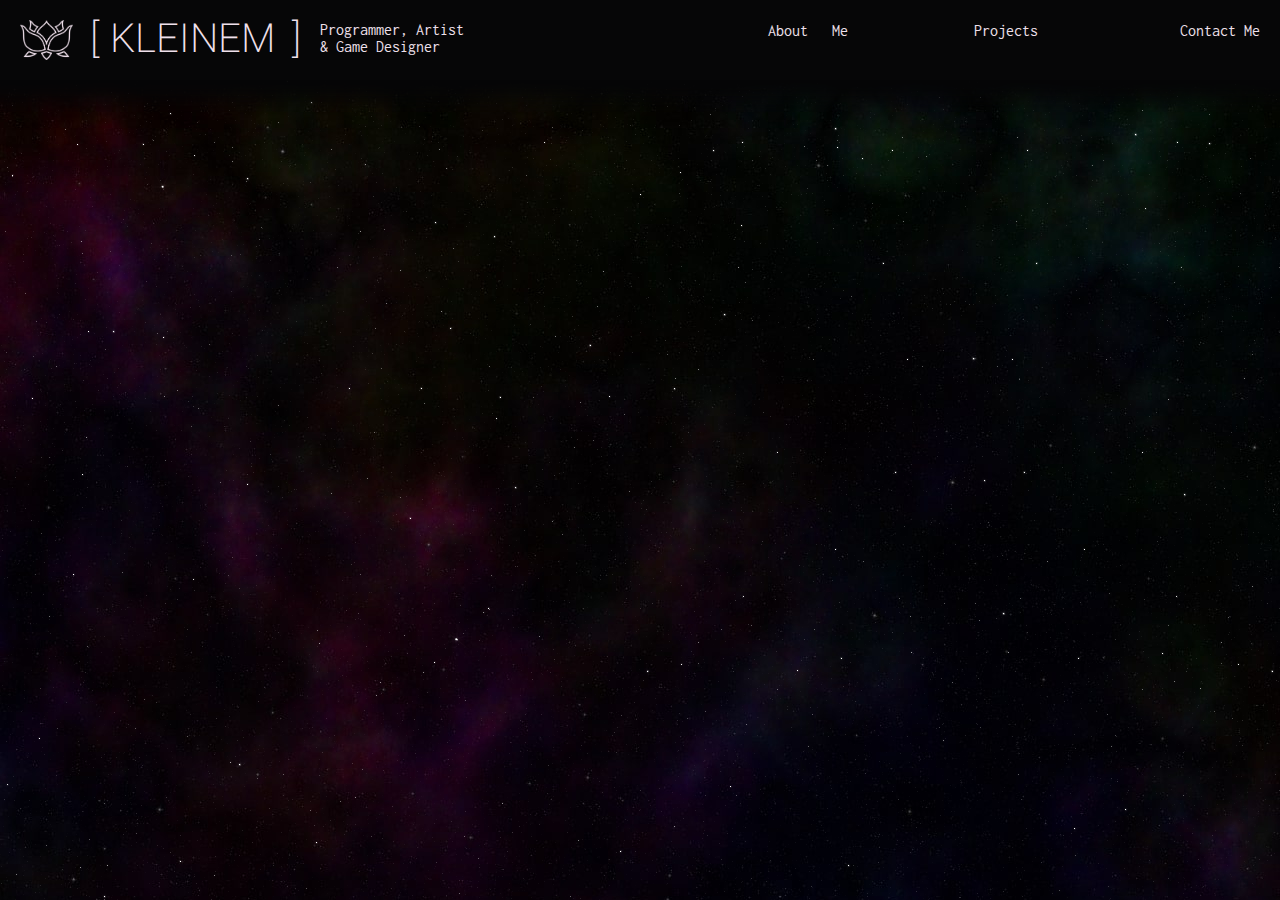
==== index.html @ 1bc0769a "initial commit" ====
<!DOCTYPE html>
<html>
<head>
    <link rel="stylesheet" href="base.css">
    <link rel="icon" type="image/x-icon" href="assets/common/favicon2.ico">

    <title>Pink Lotus Productions</title>
    <script>

        class imgSwap {
            element;
            childArray;
            childCount;
            current;
            constructor (el) {
                this.element = el;
                this.childArray = this.element.children;
                this.childCount = this.element.children.length;
                this.current = 0;
                this.setPic(0);
                setTimeout(() => {
                    this.updatePic();
                }, Math.floor(Math.random() * 3001));
            }
            setPic (index) {
                for (let a = 0; a < this.childCount; a++) {
                    if (a == index) {
                        this.enable(a);
                    }
                    else {
                        this.disable(a);
                    }
                }
            }
            enable (index) {
                if (this.childArray[index].style.getPropertyValue("opacity") != 100) {
                    this.childArray[index].style.opacity = "100%";
                }
            }
            disable (index) {
                if (this.childArray[index].style.getPropertyValue("opacity") != 0) {
                    this.childArray[index].style.opacity = "0%";
                }
            }
            updatePic() {
                this.current++;
                if (this.current >= this.childCount) {
                    this.current = 0;
                }
                this.setPic(this.current);
                setTimeout(() => {
                    this.updatePic();
                }, Math.floor(Math.random() * 3001) + 3000);
                console.log("updating to "+this.current);
            }
        }
        function updateScroll() {

            document.getElementById("bg1").style.backgroundPositionY = "-" + (document.getElementById("content").scrollTop)/16 + "px";
            document.getElementById("bg2").style.backgroundPositionY = "-" + (document.getElementById("content").scrollTop)/8 + "px";
            document.getElementById("bg3").style.backgroundPositionY = "-" + (document.getElementById("content").scrollTop)/4 + "px";
            document.getElementById("bg4").style.backgroundPositionY = "-" + (document.getElementById("content").scrollTop)/2 + "px";

        }
        function hoveringTrue() {

            document.getElementById("icon").src = "assets/common/plp2.png";

        }
        function hoveringFalse() {

            document.getElementById("icon").src = "assets/common/plp1.png";

        }
        window.onload = init;
        function init() {
            document.getElementById("icon").src = "assets/common/plp2.png";
            document.getElementById("icon").src = "assets/common/plp1.png";
            const img1 = new imgSwap(document.getElementById("img1"));
            const img2 = new imgSwap(document.getElementById("img2"));
            const img3 = new imgSwap(document.getElementById("img3"));
            const img4 = new imgSwap(document.getElementById("img4"));
            const img5 = new imgSwap(document.getElementById("img5"));
            const img6 = new imgSwap(document.getElementById("img6"));
            const img7 = new imgSwap(document.getElementById("img7"));
            const img8 = new imgSwap(document.getElementById("img8"));
            const img9 = new imgSwap(document.getElementById("img9"));
        }

    </script>
</head>
<body>
    <div class="bg" id="bg1"></div>
    <div class="bg" id="bg2"></div>
    <div class="bg" id="bg3"></div>
    <div class="bg" id="bg4"></div>
    <div id="container">
        <div onscroll="updateScroll()" id="content">
            <div id="innerContent">
                <div class="load2" id="header">
                    FEATURED PROJECTS :
                </div>
                <div class="wedges" style="top: 260px; position: absolute; height: 740px;">
                    <div class="load3 wedge1" id="img1">
                        <img src="assets/apogee/00.jpg" class="fit">
                        <img src="assets/apogee/01.jpg" class="fit">
                        <img src="assets/apogee/02.jpg" class="fit">
                    </div>
                    <div class="load4 wedge2" id="img2">
                        <img src="assets/apogee/03.jpg" class="fit">                    
                        <img src="assets/apogee/07.jpg" class="fit">                    
                        <img src="assets/apogee/05.jpg" class="fit">                    
                    </div>
                    <div class="load4 wedge3" id="img3">
                        <img src="assets/apogee/06.jpg" class="fit">                    
                        <img src="assets/apogee/04.jpg" class="fit">                    
                        <img src="assets/apogee/08.jpg" class="fit">                    
                    </div>
                    <div class="load5 text1">
                        <h1 style="font-family: Heebo; font-weight: 200; position: absolute; left: 160px; top: 0px;">APOGEE STATION</h1>
                        <a href="apogee.html"><h2 style="font-family: Inconsolata; font-weight: 300; position: absolute; right: 160px; top: 0px;">Learn More >></h2></a>
                        <p style="font-family: Inconsolata; font-weight: 200; font-size: 20px; position: absolute; margin-left: 180px; margin-right: 180px; top: 76px;">Defend against ever-increasing waves of enemy ships intent on destroying your station and your only hopes of survival. From the spritely Scout Craft to the behemoth Eclipse Class Carrier, you’ll need to probe their weaknesses and find the right combination of towers to fend off the onslaught.</p>
                    </div>
                </div>
                    
                <div class="wedges" style="top: 1460px; position: absolute; height: 740px;">
                    <div class="load3 wedge1" id="img4">
                        <img src="assets/crosscut/00.jpg" class="fit">
                        <img src="assets/crosscut/01.jpg" class="fit">
                        <img src="assets/crosscut/02.jpg" class="fit">
                    </div>
                    <div class="load4 wedge2" id="img5">
                        <img src="assets/crosscut/02.jpg" class="fit">                    
                        <img src="assets/crosscut/03.jpg" class="fit">                    
                        <img src="assets/crosscut/04.jpg" class="fit">                    
                    </div>
                    <div class="load4 wedge3" id="img6">
                        <img src="assets/crosscut/05.jpg" class="fit">                    
                        <img src="assets/crosscut/06.jpg" class="fit">                    
                        <img src="assets/crosscut/07.jpg" class="fit">                    
                    </div>
                    <div class="load5 text1">
                        <h1 style="font-family: Heebo; font-weight: 200; position: absolute; left: 160px; top: 0px;">CROSSCUT HOLLOW</h1>
                        <a href="crosscut.html"><h2 style="font-family: Inconsolata; font-weight: 300; position: absolute; right: 160px; top: 0px;">Learn More >></h2></a>
                        <p style="font-family: Inconsolata; font-weight: 200; font-size: 20px; position: absolute; margin-left: 180px; margin-right: 180px; top: 56px;">Fight your way through a laboratory in the remnants of humanity after they were forced underground. Play as Sam, a failed lab experiment as you combat the inhabitants of what remains. Locked doors and difficult terrain pose a challenge to be overcome, as you manage your health and ammunition through these ruins.</p>
                    </div>
                </div>

                <div class="wedges" style="top: 2660px; position: absolute; height: 840px;">
                    <div class="load3 wedge1" id="img7">
                        <img src="assets/heximus/00.jpg" class="fit">
                        <img src="assets/heximus/06.jpg" class="fit">
                        <img src="assets/heximus/01.jpg" class="fit">
                    </div>
                    <div class="load4 wedge2" id="img8">
                        <img src="assets/heximus/02.jpg" class="fit">                                     
                        <img src="assets/heximus/04.jpg" class="fit">                    
                    </div>
                    <div class="load4 wedge3" id="img9">
                        <img src="assets/heximus/02.jpg" class="fit">                    
                        <img src="assets/heximus/05.jpg" class="fit">                    
                        <img src="assets/heximus/01.jpg" class="fit">                    
                    </div>
                    <div class="load5 text1">
                        <h1 style="font-family: Heebo; font-weight: 200; position: absolute; left: 160px; top: 0px;">HEXIMUS</h1>
                        <a href="heximus.html"><h2 style="font-family: Inconsolata; font-weight: 300; position: absolute; right: 160px; top: 0px;">Learn More >></h2></a>
                        <p style="font-family: Inconsolata; font-weight: 200; font-size: 20px; position: absolute; margin-left: 180px; margin-right: 180px; top: 96px;">A casual local multiplayer game to be played with friends. Plant bombs on the field to increase your territory and gain upgrades. Can you take out your opponent before succumbing to one of their bombs?</p>
                    </div>
                </div>
            </div>
        </div>
        <div id="topBar">
            <a onmouseover="hoveringTrue()" onmouseout="hoveringFalse()" href="index.html">
            <div id="topLeft">
                <img src="assets/common/plp1.png" id="icon">
                <div id="name">
                    
                    <div id="bracket1">[</div>
                    <div id="interior1">
                        <div id="interior2">
                            <div class="justify" id="kleinem">KLEINEM</div>
                            <div class="justify" id="klein">KLEIN ELIAS MISIURSKI</div>
                        </div>
                    </div>
                    <div id="bracket2">]</div>
                    
                </div>
                <div id="profession">
                    Programmer, Artist<br>& Game Designer
                </div>
            </div>
            </a>
            <div id="topRight">
                <div class="justify" id="aboutMe">
                    <a href="aboutme.html">About Me</a>
                </div>
                <div class="justify" id="projects">
                    <a href="projects.html">Projects</a>
                </div>
                <div class="justify" id="contactMe">
                    <a href="contactme.html">Contact Me</a>
                </div>
            </div>
        </div>
    </div>
</body>
</html>
---- base.css ----
@font-face { 
    font-family: Heebo; src: url("assets/common/Heebo.ttf"); 
}

@font-face { 
    font-family: Inconsolata; src: url("assets/common/Inconsolata.ttf"); 
}

* {

    margin: 0;
    padding: 0;
    color: #efe0eb;

}

div {

    height: 100%;
    width: 100%;

}
a {

    text-decoration: none;

}
a:hover {

    text-shadow: 0px 0px 10px #e096c1,0px 0px 10px #e096c1,0px 0px 10px #e096c1,0px 0px 10px #e096c1;

}


.wedges {

    position: absolute;
    height: 800px;

}
.wedges2 {

    position: absolute;
    height: 720px;

}
.fit {

    opacity: 0%;
    width: 100%;
    height: 100%;
    position: absolute;
    top: 0;
    left: 0;
    transition-property: all;
    transition-duration: 2s;

}
.justify {

    text-align: justify;
    text-justify: inter-character;

}
.justify:after {

    content: "";
    display: inline-block;
    width: 100%;

}
.bg {

    position: absolute;
    height: 100vh;
    width: 100vw;
    top: 0;
    left: 0;

}
.wedge1 {

    clip-path: polygon(0% 0%, 100% 0%, 85% 100%, 15% 100%);
    position: absolute;
    background-color: #ffffff;
    width: 960px;
    height: 540px;
    top: 0px;
    left: calc(50vw - 490px);

}
.wedge2 {

    clip-path: polygon(0% 0%, 85% 0%, 100% 100%, 0% 100%);
    position: absolute;
    background-color: #ffffff;
    width: 960px;
    height: 540px;
    top: 200px;
    right: calc(50vw + 320px);

}
.wedge3 {

    clip-path: polygon(15% 0%, 100% 0%, 100% 100%, 0% 100%);
    position: absolute;
    background-color: #ffffff;
    width: 960px;
    height: 540px;
    top: 200px;
    left: calc(50vw + 320px);

}
.wedge4 {

    clip-path: polygon(0% 0%, 100% 0%, 85% 100%, 0% 100%);
    position: absolute;
    background-color: #ffffff;
    width: 1280px;
    height: 720px;
    top: 260px;
    right: calc(50vw - 240px);

}
.wedge5 {

    clip-path: polygon(15% 0%, 100% 0%, 100% 100%, 0% 100%);
    position: absolute;
    background-color: #ffffff;
    width: 1280px;
    height: 720px;
    top: 720px;
    right: calc(50vw - 1260px);

}
.wedge6 {

    clip-path: polygon(0% 0%, 100% 0%, 85% 100%, 0% 100%);
    position: absolute;
    background-color: #ffffff;
    width: 1280px;
    height: 720px;
    top: 0px;
    right: calc(50vw - 320px);

}
.text1 {

    position: absolute;
    width: 960px;
    left: calc(50vw - 490px);
    top: 560px;
    height: 180px;

}
.text2 {

    text-align: left;
    font-family: Inconsolata;
    position: absolute;
    width: 760px;
    right: calc(50vw - 920px);
    top: 260px;
    height: 420px;
    font-size: 30px;
    font-weight: 100;

}
.text3 {

    font-family: Inconsolata;
    position: absolute;
    width: 860px;
    right: calc(50vw + 60px);
    top: 1020px;
    height: 520px;
    font-size: 30px;
    font-weight: 100;
    text-align: left;

}
.text4 {

    font-family: Inconsolata;
    position: absolute;
    width: 640px;
    left: calc(50vw + 280px);
    top: 20px;
    height: 520px;
    font-size: 30px;
    font-weight: 100;
    text-align: right;

}
.text5 {

    font-family: Inconsolata;
    position: absolute;
    width: 840px;
    left: calc(50vw - 420px);
    top: 200px;
    height: 520px;
    font-size: 50px;
    font-weight: 100;
    text-align: center;

}
.text6 {

    font-family: Inconsolata;
    position: absolute;
    width: 840px;
    left: calc(50vw - 420px);
    top: 200px;
    height: 520px;
    font-size: 50px;
    font-weight: 100;
    text-align: center;

}
.load2 {

    opacity: 0%;
    animation-name: fadeIn;
    animation-duration: 1s;
    animation-delay: 2s;
    animation-fill-mode: forwards;

}
.load3 {

    opacity: 0%;
    animation-name: fadeIn;
    animation-duration: 1s;
    animation-delay: 3s;
    animation-fill-mode: forwards;

}
.load4 {

    opacity: 0%;
    animation-name: fadeIn;
    animation-duration: 1s;
    animation-delay: 4s;
    animation-fill-mode: forwards;

}
.load5 {

    opacity: 0%;
    animation-name: fadeIn;
    animation-duration: 1s;
    animation-delay: 5s;
    animation-fill-mode: forwards;

}
.load6 {

    opacity: 0%;
    animation-name: fadeIn;
    animation-duration: 1s;
    animation-delay: 6s;
    animation-fill-mode: forwards;

}

#header {

    font-family: Heebo;
    font-size: 60px;
    font-weight: 200;

}
#container {

    position: absolute;
    width: 100vw;
    height: 100vh;
    padding: 0;
    overflow: hidden;

}
#bg1 {

    background-image: url("assets/common/background1.jpg");
    
}
#bg2 {

    background-image: url("assets/common/background2.png");
    
}
#bg3 {

    background-image: url("assets/common/background3.png");
    
}
#bg4 {

    background-image: url("assets/common/background4.png");
    
}
#content {

    display: inline-block;
    position: absolute;
    height: 100vh;
    overflow-y: scroll;
    overflow-x: hidden;

}
#innerContent {

    display: inline-block;
    position: absolute;
    height: 100vh;
    padding-top: 130px;
    text-align: center;

}
#topBar {

    position: absolute;
    width: 100%;
    height: 80px;
    margin: 0;
    background-color: #060607;
    box-shadow: 0 0px 20px 20px #060607;


    animation-name: loadTopBar;
    animation-duration: 2s;
    animation-fill-mode: forwards;
    animation-timing-function: ease-out;

}
#topLeft {

    position: absolute;
    left: 10px;
    top: 10px;
    width: 480px;
    height: 60px;

}
#icon {

    position: absolute;
    height: 40px;
    margin: 10px;
    left: 0;

}
#name {

    position: absolute;
    font-family: Heebo;
    font-weight: 200;
    font-size: 40px;
    left: 80px;
    width: 200px;

}
#bracket1 {

    position: absolute;
    left: 0px;
    top: 0;
    width: 10px;

}
#interior1 {

    position: absolute;
    left: 20px;
    top: 0;
    width: 170px;
    overflow: hidden;

}
#interior2 {

    left: 0px;
    position: absolute;
    width: 340px;

    animation-name: nameAlternate;
    animation-duration: 18s;
    animation-iteration-count: infinite;

}
#kleinem {

    position: absolute;
    width: 170px;

}
#klein {

    top: 8px;
    position: absolute;
    font-size: 18px;
    width: 170px;
    left: 170px;
    line-height: 20px;

}
#bracket2 {

    position: absolute;
    left: 202px;
    top: 0;
    width: 10px;

}
#profession {

    font-size: 16px;
    font-family: Inconsolata;
    position: absolute;
    top: 11px;
    left: 310px;
    width: 150px;

}
#topRight {

    font-size: 16px;
    font-family: Inconsolata;
    position: absolute;
    width: 40%;
    height: 60px;
    right: 10px;
    top: 10px;

}
#aboutMe {

    margin-top: 12px;
    position: absolute;
    width: 80px;
    left: 10px;
}
#projects {

    margin-top: 12px;
    position: absolute;
    width: 80px;
    right: 50%;
    margin-right: -40px;

}
#contactMe {

    margin-top: 12px;
    position: absolute;
    width: 80px;
    right: 10px;

}


@keyframes loadTopBar {
    from {top: -100%;}
    to {top: 0px}
}

@keyframes nameAlternate {
    0% {left:0px;}
    9% {left:-170px;}
    50% {left:-170px;}
    59% {left:0px;}
}

@keyframes fadeIn {
    0% {opacity: 0%;}
    100% {opacity: 100%;}
}
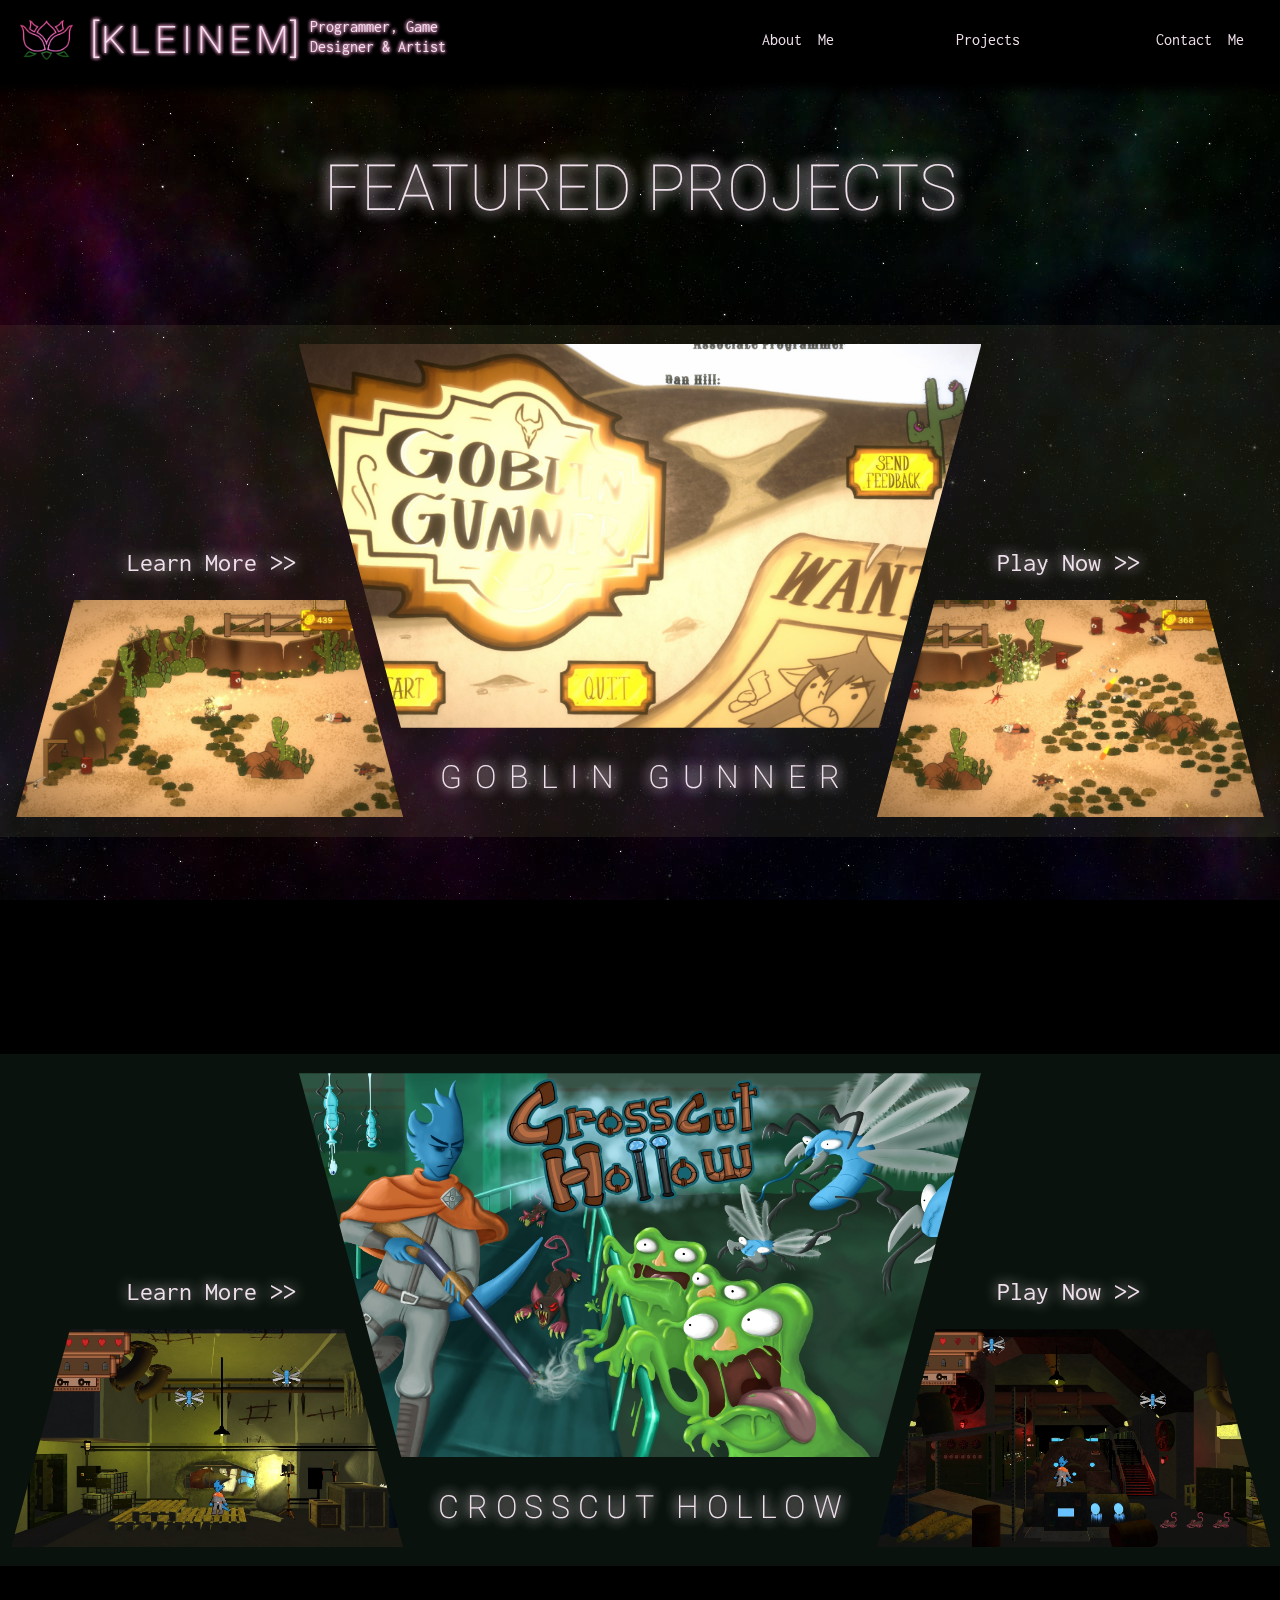
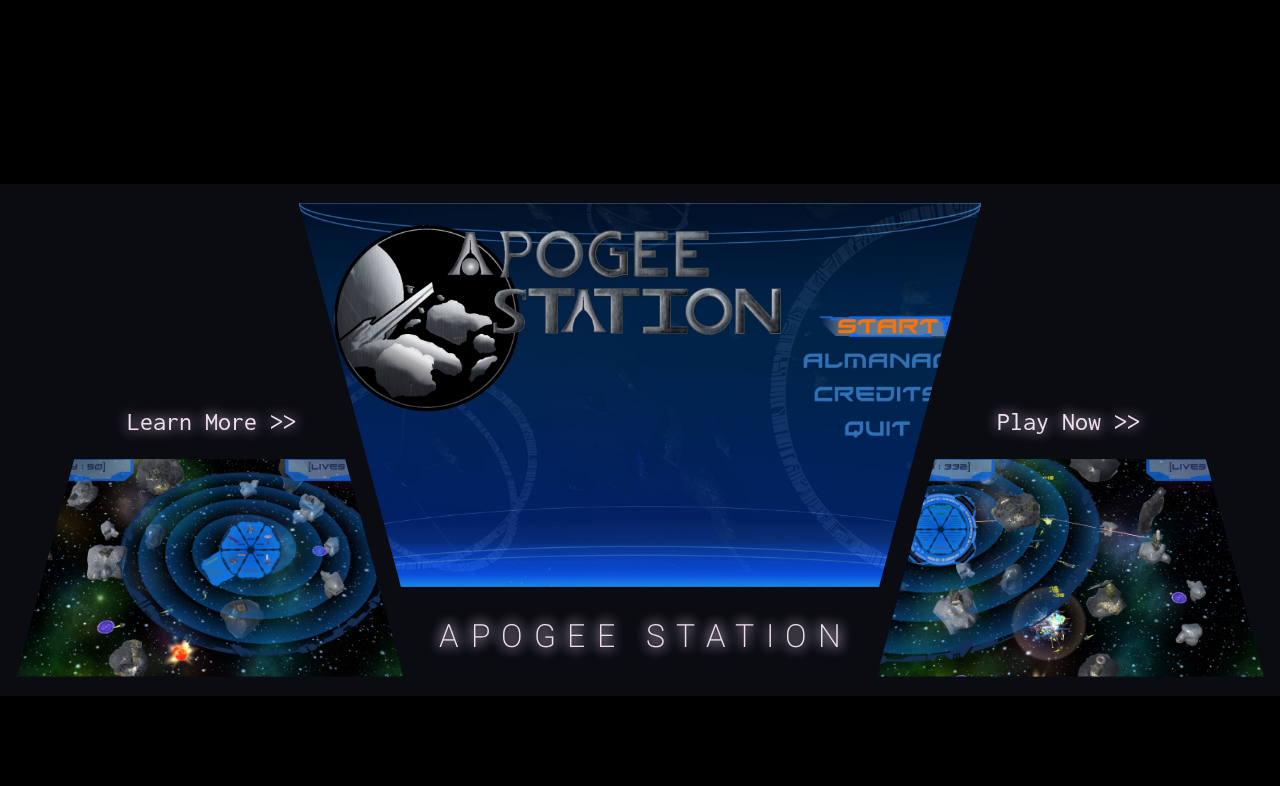
==== commit e6d98f12: "recreated entire site" ====
--- a/index.html
+++ b/index.html
@@ -1,205 +1,133 @@
 <!DOCTYPE html>
 <html>
 <head>
-    <link rel="stylesheet" href="base.css">
+
+    <link rel="stylesheet" href="index.css">
+    <link rel="stylesheet" href="featured.css">
     <link rel="icon" type="image/x-icon" href="assets/common/favicon2.ico">
+    <script src="tools.js"></script>
 
-    <title>Pink Lotus Productions</title>
+    <title>Featured Projects</title>
+
     <script>
+        window.onload = init;
+        function init() {
 
-        class imgSwap {
-            element;
-            childArray;
-            childCount;
-            current;
-            constructor (el) {
-                this.element = el;
-                this.childArray = this.element.children;
-                this.childCount = this.element.children.length;
-                this.current = 0;
-                this.setPic(0);
-                setTimeout(() => {
-                    this.updatePic();
-                }, Math.floor(Math.random() * 3001));
-            }
-            setPic (index) {
-                for (let a = 0; a < this.childCount; a++) {
-                    if (a == index) {
-                        this.enable(a);
-                    }
-                    else {
-                        this.disable(a);
-                    }
-                }
-            }
-            enable (index) {
-                if (this.childArray[index].style.getPropertyValue("opacity") != 100) {
-                    this.childArray[index].style.opacity = "100%";
-                }
-            }
-            disable (index) {
-                if (this.childArray[index].style.getPropertyValue("opacity") != 0) {
-                    this.childArray[index].style.opacity = "0%";
-                }
-            }
-            updatePic() {
-                this.current++;
-                if (this.current >= this.childCount) {
-                    this.current = 0;
-                }
-                this.setPic(this.current);
-                setTimeout(() => {
-                    this.updatePic();
-                }, Math.floor(Math.random() * 3001) + 3000);
-                console.log("updating to "+this.current);
-            }
-        }
-        function updateScroll() {
-
-            document.getElementById("bg1").style.backgroundPositionY = "-" + (document.getElementById("content").scrollTop)/16 + "px";
-            document.getElementById("bg2").style.backgroundPositionY = "-" + (document.getElementById("content").scrollTop)/8 + "px";
-            document.getElementById("bg3").style.backgroundPositionY = "-" + (document.getElementById("content").scrollTop)/4 + "px";
-            document.getElementById("bg4").style.backgroundPositionY = "-" + (document.getElementById("content").scrollTop)/2 + "px";
+            var allDisplays = new Array();
+            mainHoverF();
+            fitAllChildren();
+            createDisplays(allDisplays);
 
         }
-        function hoveringTrue() {
-
-            document.getElementById("icon").src = "assets/common/plp2.png";
-
-        }
-        function hoveringFalse() {
-
-            document.getElementById("icon").src = "assets/common/plp1.png";
-
-        }
-        window.onload = init;
-        function init() {
-            document.getElementById("icon").src = "assets/common/plp2.png";
-            document.getElementById("icon").src = "assets/common/plp1.png";
-            const img1 = new imgSwap(document.getElementById("img1"));
-            const img2 = new imgSwap(document.getElementById("img2"));
-            const img3 = new imgSwap(document.getElementById("img3"));
-            const img4 = new imgSwap(document.getElementById("img4"));
-            const img5 = new imgSwap(document.getElementById("img5"));
-            const img6 = new imgSwap(document.getElementById("img6"));
-            const img7 = new imgSwap(document.getElementById("img7"));
-            const img8 = new imgSwap(document.getElementById("img8"));
-            const img9 = new imgSwap(document.getElementById("img9"));
-        }
-
-    </script>
+    </script> 
+    
 </head>
-<body>
-    <div class="bg" id="bg1"></div>
-    <div class="bg" id="bg2"></div>
-    <div class="bg" id="bg3"></div>
-    <div class="bg" id="bg4"></div>
-    <div id="container">
-        <div onscroll="updateScroll()" id="content">
-            <div id="innerContent">
-                <div class="load2" id="header">
-                    FEATURED PROJECTS :
-                </div>
-                <div class="wedges" style="top: 260px; position: absolute; height: 740px;">
-                    <div class="load3 wedge1" id="img1">
-                        <img src="assets/apogee/00.jpg" class="fit">
-                        <img src="assets/apogee/01.jpg" class="fit">
-                        <img src="assets/apogee/02.jpg" class="fit">
-                    </div>
-                    <div class="load4 wedge2" id="img2">
-                        <img src="assets/apogee/03.jpg" class="fit">                    
-                        <img src="assets/apogee/07.jpg" class="fit">                    
-                        <img src="assets/apogee/05.jpg" class="fit">                    
-                    </div>
-                    <div class="load4 wedge3" id="img3">
-                        <img src="assets/apogee/06.jpg" class="fit">                    
-                        <img src="assets/apogee/04.jpg" class="fit">                    
-                        <img src="assets/apogee/08.jpg" class="fit">                    
-                    </div>
-                    <div class="load5 text1">
-                        <h1 style="font-family: Heebo; font-weight: 200; position: absolute; left: 160px; top: 0px;">APOGEE STATION</h1>
-                        <a href="apogee.html"><h2 style="font-family: Inconsolata; font-weight: 300; position: absolute; right: 160px; top: 0px;">Learn More >></h2></a>
-                        <p style="font-family: Inconsolata; font-weight: 200; font-size: 20px; position: absolute; margin-left: 180px; margin-right: 180px; top: 76px;">Defend against ever-increasing waves of enemy ships intent on destroying your station and your only hopes of survival. From the spritely Scout Craft to the behemoth Eclipse Class Carrier, you’ll need to probe their weaknesses and find the right combination of towers to fend off the onslaught.</p>
-                    </div>
-                </div>
-                    
-                <div class="wedges" style="top: 1460px; position: absolute; height: 740px;">
-                    <div class="load3 wedge1" id="img4">
-                        <img src="assets/crosscut/00.jpg" class="fit">
-                        <img src="assets/crosscut/01.jpg" class="fit">
-                        <img src="assets/crosscut/02.jpg" class="fit">
-                    </div>
-                    <div class="load4 wedge2" id="img5">
-                        <img src="assets/crosscut/02.jpg" class="fit">                    
-                        <img src="assets/crosscut/03.jpg" class="fit">                    
-                        <img src="assets/crosscut/04.jpg" class="fit">                    
-                    </div>
-                    <div class="load4 wedge3" id="img6">
-                        <img src="assets/crosscut/05.jpg" class="fit">                    
-                        <img src="assets/crosscut/06.jpg" class="fit">                    
-                        <img src="assets/crosscut/07.jpg" class="fit">                    
-                    </div>
-                    <div class="load5 text1">
-                        <h1 style="font-family: Heebo; font-weight: 200; position: absolute; left: 160px; top: 0px;">CROSSCUT HOLLOW</h1>
-                        <a href="crosscut.html"><h2 style="font-family: Inconsolata; font-weight: 300; position: absolute; right: 160px; top: 0px;">Learn More >></h2></a>
-                        <p style="font-family: Inconsolata; font-weight: 200; font-size: 20px; position: absolute; margin-left: 180px; margin-right: 180px; top: 56px;">Fight your way through a laboratory in the remnants of humanity after they were forced underground. Play as Sam, a failed lab experiment as you combat the inhabitants of what remains. Locked doors and difficult terrain pose a challenge to be overcome, as you manage your health and ammunition through these ruins.</p>
-                    </div>
-                </div>
-
-                <div class="wedges" style="top: 2660px; position: absolute; height: 840px;">
-                    <div class="load3 wedge1" id="img7">
-                        <img src="assets/heximus/00.jpg" class="fit">
-                        <img src="assets/heximus/06.jpg" class="fit">
-                        <img src="assets/heximus/01.jpg" class="fit">
-                    </div>
-                    <div class="load4 wedge2" id="img8">
-                        <img src="assets/heximus/02.jpg" class="fit">                                     
-                        <img src="assets/heximus/04.jpg" class="fit">                    
-                    </div>
-                    <div class="load4 wedge3" id="img9">
-                        <img src="assets/heximus/02.jpg" class="fit">                    
-                        <img src="assets/heximus/05.jpg" class="fit">                    
-                        <img src="assets/heximus/01.jpg" class="fit">                    
-                    </div>
-                    <div class="load5 text1">
-                        <h1 style="font-family: Heebo; font-weight: 200; position: absolute; left: 160px; top: 0px;">HEXIMUS</h1>
-                        <a href="heximus.html"><h2 style="font-family: Inconsolata; font-weight: 300; position: absolute; right: 160px; top: 0px;">Learn More >></h2></a>
-                        <p style="font-family: Inconsolata; font-weight: 200; font-size: 20px; position: absolute; margin-left: 180px; margin-right: 180px; top: 96px;">A casual local multiplayer game to be played with friends. Plant bombs on the field to increase your territory and gain upgrades. Can you take out your opponent before succumbing to one of their bombs?</p>
-                    </div>
+<body onscroll="updateScroll()" id="body">
+    <div class="bg" id="bgNebula"></div>
+    <div class="bg" id="bgStars1"></div>
+    <div class="bg" id="bgStars2"></div>
+    <div class="bg" id="bgStars3"></div>
+    <div id="fade"></div>
+    <div id="topBar">
+        <a onmouseover="mainHoverT()" onmouseout="mainHoverF()" onclick="goto('index.html')" href="javascript:void(0)"><div id="linkMain">
+            <img src="assets/common/plp1.png" class="logo" id="logoWhite">
+            <img src="assets/common/plp2.png" class="logo" id="logoPink">
+            <div id="bracket1">[</div>
+            <div id="nameChange">
+                <div id="nameBox">
+                    <div id="kleinem">KLEINEM</div>
+                    <div id="kleinEM"><span style="letter-spacing: 9.1px;">KLEIN ELIAS</span><br><span style="letter-spacing: 13px;">MISIURSKI</span></div>
                 </div>
             </div>
+            <div id="bracket2">]</div>
+            <div id="profession">Programmer, Game<br>Designer & Artist</div>
+        </div></a>
+        <div id="topRight">
+            <a onclick="goto('aboutme.html')" href="javascript:void(0)"><div class="menuButton justify" id="aboutMe">
+                About Me
+            </div></a>
+            <a onclick="goto('projects.html')" href="javascript:void(0)"><div class="menuButton justify" id="projects">
+                Projects
+            </div></a>
+            <a onclick="goto('contactme.html')" href="javascript:void(0)"><div class="menuButton justify" id="contactMe">
+                Contact Me
+            </div></a>
         </div>
-        <div id="topBar">
-            <a onmouseover="hoveringTrue()" onmouseout="hoveringFalse()" href="index.html">
-            <div id="topLeft">
-                <img src="assets/common/plp1.png" id="icon">
-                <div id="name">
-                    
-                    <div id="bracket1">[</div>
-                    <div id="interior1">
-                        <div id="interior2">
-                            <div class="justify" id="kleinem">KLEINEM</div>
-                            <div class="justify" id="klein">KLEIN ELIAS MISIURSKI</div>
-                        </div>
-                    </div>
-                    <div id="bracket2">]</div>
-                    
+    </div>
+    <div id="container">
+        <div id="content">
+            <h1>FEATURED PROJECTS</h1>
+            <div style="height: 5vw;"></div>
+            <div class="feature" id="goblinFeature" style="position: relative;">
+
+                <div class="trimBottom display" style="height: 30vw; margin: auto;">
+                    <img src="assets/goblin/00.jpg" class="panel">
+                    <img src="assets/goblin/01.jpg" class="panel">
+                    <img src="assets/goblin/02.jpg" class="panel">
                 </div>
-                <div id="profession">
-                    Programmer, Artist<br>& Game Designer
+                <div class="trimTop display" style="height: 17vw; margin: auto; position: absolute; top: 20vw; left: 63.5vw;">
+                    <img src="assets/goblin/08.jpg" class="panel">
+                    <img src="assets/goblin/07.jpg" class="panel">
+                    <img src="assets/goblin/06.jpg" class="panel">
                 </div>
+                <div class="trimTop display" style="height: 17vw; margin: auto; position: absolute; top: 20vw; right: 63.5vw;">
+                    <img src="assets/goblin/05.jpg" class="panel">
+                    <img src="assets/goblin/04.jpg" class="panel">
+                    <img src="assets/goblin/03.jpg" class="panel">
+                </div>
+                <a href="https://kleinem.itch.io/goblin-gunner"><h3 style="position: absolute; top: 12vw; right: 1vw;">Play Now >></h3></a>
+                <h2 style="letter-spacing: 1vw; left: 0.5vw;">GOBLIN GUNNER</h2>
+                <a onclick="goto('goblin.html')" href="javascript:void(0)"><h3 style="position: absolute; top: 12vw; left: 1vw;">Learn More >></h3></a>
+                <div class="backgroundBanner" style="background-color: rgba(255, 255, 150, 0.07);"></div>
+
             </div>
-            </a>
-            <div id="topRight">
-                <div class="justify" id="aboutMe">
-                    <a href="aboutme.html">About Me</a>
+            <div style="height: 20vw;"></div>
+            <div class="feature" id="crosscutFeature" style="position: relative;">
+
+                <div class="trimBottom display" style="height: 30vw; top: 7vw; margin: auto;">
+                    <img src="assets/crosscut/00.jpg" class="panel">
+                    <img src="assets/crosscut/01.jpg" class="panel">
+                    <img src="assets/crosscut/02.jpg" class="panel">
                 </div>
-                <div class="justify" id="projects">
-                    <a href="projects.html">Projects</a>
+                <div class="trimTop display" style="height: 17vw; margin: auto; position: absolute; top: 20vw; left: 63.5vw;">
+                    <img src="assets/crosscut/03.jpg" class="panel">
+                    <img src="assets/crosscut/07.jpg" class="panel">
+                    <img src="assets/crosscut/06.jpg" class="panel">
                 </div>
-                <div class="justify" id="contactMe">
-                    <a href="contactme.html">Contact Me</a>
+                <div class="trimTop display" style="height: 17vw; margin: auto; position: absolute; top: 20vw; right: 63.5vw;">
+                    <img src="assets/crosscut/05.jpg" class="panel">
+                    <img src="assets/crosscut/04.jpg" class="panel">
+                    <img src="assets/crosscut/03.jpg" class="panel">
                 </div>
+                <a href="https://matthewlyons.itch.io/crosscut-hollow"><h3 style="position: absolute; top: 12vw; right: 1vw;">Play Now >></h3></a>
+                <h2 style="letter-spacing: 0.6vw; left: 0.3vw;">CROSSCUT HOLLOW</h2>
+                <a onclick="goto('crosscut.html')" href="javascript:void(0)"><h3 style="position: absolute; top: 12vw; left: 1vw;">Learn More >></h3></a>
+                <div class="backgroundBanner" style="background-color: rgba(130, 255, 168, 0.07);"></div>
+
+            </div>
+            <div style="height: 20vw;"></div>
+            <div class="feature" id="heximusFeature" style="position: relative; margin-bottom: 5vw;">
+
+                <div class="trimBottom display" style="height: 30vw; margin: auto;">
+                    <img src="assets/apogee/00.jpg" class="panel">
+                    <img src="assets/apogee/01.jpg" class="panel">
+                    <img src="assets/apogee/02.jpg" class="panel">
+                </div>
+                <div class="trimTop display" style="height: 17vw; margin: auto; position: absolute; top: 20vw; left: 63.5vw;">
+                    <img src="assets/apogee/08.jpg" class="panel">
+                    <img src="assets/apogee/07.jpg" class="panel">
+                    <img src="assets/apogee/06.jpg" class="panel">
+                </div>
+                <div class="trimTop display" style="height: 17vw; margin: auto; position: absolute; top: 20vw; right: 63.5vw;">
+                    <img src="assets/apogee/05.jpg" class="panel">
+                    <img src="assets/apogee/04.jpg" class="panel">
+                    <img src="assets/apogee/03.jpg" class="panel">
+                </div>
+                <a href="https://kevin-ward.itch.io/apogee-station"><h3 style="position: absolute; top: 12vw; right: 1vw;">Play Now >></h3></a>
+                <h2 style="letter-spacing: 0.9vw; left: 0.45vw;">APOGEE STATION</h2>
+                <a onclick="goto('apogee.html')" href="javascript:void(0)"><h3 style="position: absolute; top: 12vw; left: 1vw;">Learn More >></h3></a>
+                <div class="backgroundBanner" style="background-color: rgba(157, 156, 255, 0.07);"></div>
+
             </div>
         </div>
     </div>
--- a/index.css
+++ b/index.css
@@ -0,0 +1,321 @@
+@font-face { 
+    font-family: Heebo; src: url("assets/common/Heebo.ttf"); 
+}
+
+@font-face { 
+    font-family: Inconsolata; src: url("assets/common/Inconsolata.ttf"); 
+}
+
+* {
+
+    color: #efe0eb;
+    font-family: Heebo;
+
+}
+body {
+
+    background-color: black;
+    margin: 0;
+
+}
+::-webkit-scrollbar {
+    display: none;
+}
+a {
+
+    text-decoration: none;
+
+    transition-duration: 0.3s;
+    transition-property: text-shadow;
+
+}
+a:hover {
+
+    text-shadow: 0px 0px 0.5vw #e096c1,0px 0px 0.5vw #e096c1,0px 0px 0.5vw #e096c1;
+
+}
+h1 {
+
+    text-align: center;
+    font-size: 5vw;
+    font-weight: 100;
+    text-shadow: 0px 0px 1vw #efe0eb, 0px 0px 1vw #efe0eb;
+
+}
+
+.logo {
+
+    height: 40px;
+    position: absolute;
+    top: 20px;
+    left: 20px;
+
+    transition-duration: 0.3s;
+    transition-property: opacity;
+
+}
+.menuButton {
+
+    font-family: Inconsolata;
+    position: absolute;
+    height: 80px;
+    padding-left: 10px;
+    padding-right: 10px;
+    line-height: 80px;
+    
+}
+.justify {
+
+    text-align: justify;
+    text-justify: inter-character;
+
+}
+.justify:after {
+
+    content: "";
+    display: inline-block;
+    width: 100%;
+
+}
+.bg {
+
+    position: fixed;
+    height: 100vh;
+    width: 100vw;
+    top: 0;
+    left: 0;
+    pointer-events: none;
+
+}
+.trimTop {
+
+    clip-path: polygon(15% 0%, 85% 0%, 100% 100%, 0% 100%, 15% 0%);
+
+}
+.trimBottom {
+
+    clip-path: polygon(0% 0%, 100% 0%, 85% 100%, 15% 100%, 0% 0%);
+
+}
+.display {
+
+    width: fit-content;
+    height: fit-content;
+    overflow-x: hidden;
+
+}
+.panel {
+
+    position: absolute;
+    opacity: 0%;
+
+    transition-duration: 1s;
+    transition-property: opacity;
+
+}
+
+#bgNebula {
+
+    background-image: url("assets/common/background1.jpg");
+    z-index: -1000;
+
+}
+#bgStars1 {
+
+    background-image: url("assets/common/background2.png");
+    z-index: -999;
+
+}
+#bgStars2 {
+
+    background-image: url("assets/common/background3.png");
+    z-index: -998;
+    
+}
+#bgStars3 {
+
+    background-image: url("assets/common/background4.png");
+    z-index: -997;
+    
+}
+#topBar {
+
+    background-color: black;
+    box-shadow: 0px 0px 10px 10px black;
+    width: 100vw;
+    height: 80px;
+    position: fixed;
+    top: 0px;
+    z-index: 1000;
+
+    transition-duration: 1s;
+    transition-property: top;
+
+    animation: loadTopBar;
+    animation-fill-mode: backwards;
+    animation-duration: 1s;
+    animation-delay: 1s;
+
+}
+#linkMain {
+
+    width: 470px;
+    height: 80px;
+    position: absolute;
+
+}
+#bracket1 {
+
+    position: absolute;
+    left: 90px;
+    top: 10px;
+    font-family: Heebo;
+    font-size: 40px;
+    font-weight: 200;
+
+}
+#nameChange {
+
+    position: absolute;
+    top: 20px;
+    left: 100px;
+    width: 190px;
+    height: 38px;
+    overflow: hidden;
+
+}
+#nameBox {
+
+    position: absolute;
+    left: 0px;
+
+    animation-name: nameAlternate;
+    animation-duration: 18s;
+    animation-iteration-count: infinite;
+    animation-delay: 9s;
+
+}
+#kleinem {
+
+    font-size: 38px;
+    font-weight: 200;
+    letter-spacing: 5px;
+    position: absolute;
+    top: -7px;
+    left: 1px;
+
+}
+#kleinEM {
+
+    width: 190px;
+    font-size: 16px;
+    font-weight: 400;
+    position: absolute;
+    top: 4px;
+    left: 195px;
+    text-align: justify;
+    line-height: 16px;
+
+}
+#bracket2 {
+
+    position: absolute;
+    left: 290px;
+    top: 10px;
+    font-family: Heebo;
+    font-size: 40px;
+    font-weight: 200;
+
+}
+#profession {
+
+    position: absolute;
+    top: 17px;
+    left: 310px;
+    font-family: Inconsolata;
+    line-height: 20px;
+
+}
+#topRight {
+
+    font-size: 16px;
+    font-family: Inconsolata;
+    position: absolute;
+    width: 40vw;
+    height: 80px;
+    right: 2vw;
+
+}
+#aboutMe {
+
+    left: 10px;
+
+}
+#projects {
+
+    right: 50%;
+    margin-right: -40px;
+
+}
+#contactMe {
+
+    right: 0px;
+
+}
+#fade {
+
+    background-color: rgba(0, 0, 0, 255);
+    position: fixed;
+    height: 100vh;
+    width: 100vw;
+    pointer-events: none;
+    z-index: 1;
+    opacity: 0%;
+
+    transition-duration: 1s;
+    transition-property: opacity;
+
+    animation-name: fadeAway;
+    animation-duration: 1s;
+    animation-fill-mode: backwards;
+
+}
+#container {
+
+    width: 90vw;
+    padding-left: 5vw;
+    padding-right: 5vw;
+    padding-top: 100px;
+    padding-bottom: 5vh;
+    overflow-x: hidden;
+
+}
+#content {
+
+    min-height: 90vh;
+
+}
+#testContent {
+
+    margin: auto;
+    height: 20vw;
+    width: 20vw;
+
+}
+
+@keyframes nameAlternate {
+    0% {left:0px;}
+    9% {left:-190px;}
+    50% {left:-190px;}
+    59% {left:0px;}
+}
+
+@keyframes loadTopBar {
+    from {top: -80px;}
+    to {top: 0px}
+}
+
+@keyframes fadeAway {
+    from {opacity: 100%;}
+    to {opacity: 0%;}
+}
--- a/featured.css
+++ b/featured.css
@@ -0,0 +1,58 @@
+h2 {
+
+    text-align: center;
+    font-size: 2.5vw;
+    font-weight: 200;
+    position: relative;
+    text-shadow: 0px 0px 1vw #efe0eb, 0px 0px 1vw #efe0eb;
+
+}
+h3 {
+
+    width: 17vw;
+    padding: 2vw;
+    text-align: center;
+    font-family: Inconsolata;
+    font-size: 2vw;
+    font-weight: 400;
+    text-shadow: 0px 0px 1vw #efe0eb;
+
+    transition-duration: 0.3s;
+    transition-property: text-shadow;
+
+}
+h3:hover {
+
+    text-shadow: 0px 0px 1vw #e096c1,0px 0px 1vw #e096c1,0px 0px 1vw #e096c1,0px 0px 1vw #e096c1;
+
+}
+
+.feature {
+
+    background-color: rgba(255, 155, 155, 0.0);
+    height: 37vw;
+    width: 90vw;
+
+}
+.backgroundBanner {
+
+    position: absolute;
+    width: 100vw;
+    height: 40vw;
+    top: -1.5vw;
+    left: -5vw;
+    z-index: -1;
+
+}
+
+#linkMain {
+
+    transition-duration: 0.3s;
+    transition-property: text-shadow;
+    
+}
+#linkMain:hover {
+
+    text-shadow: 0px 0px 0.3vw #e096c1,0px 0px 0.3vw #e096c1,0px 0px 0.3vw #e096c1;
+    
+}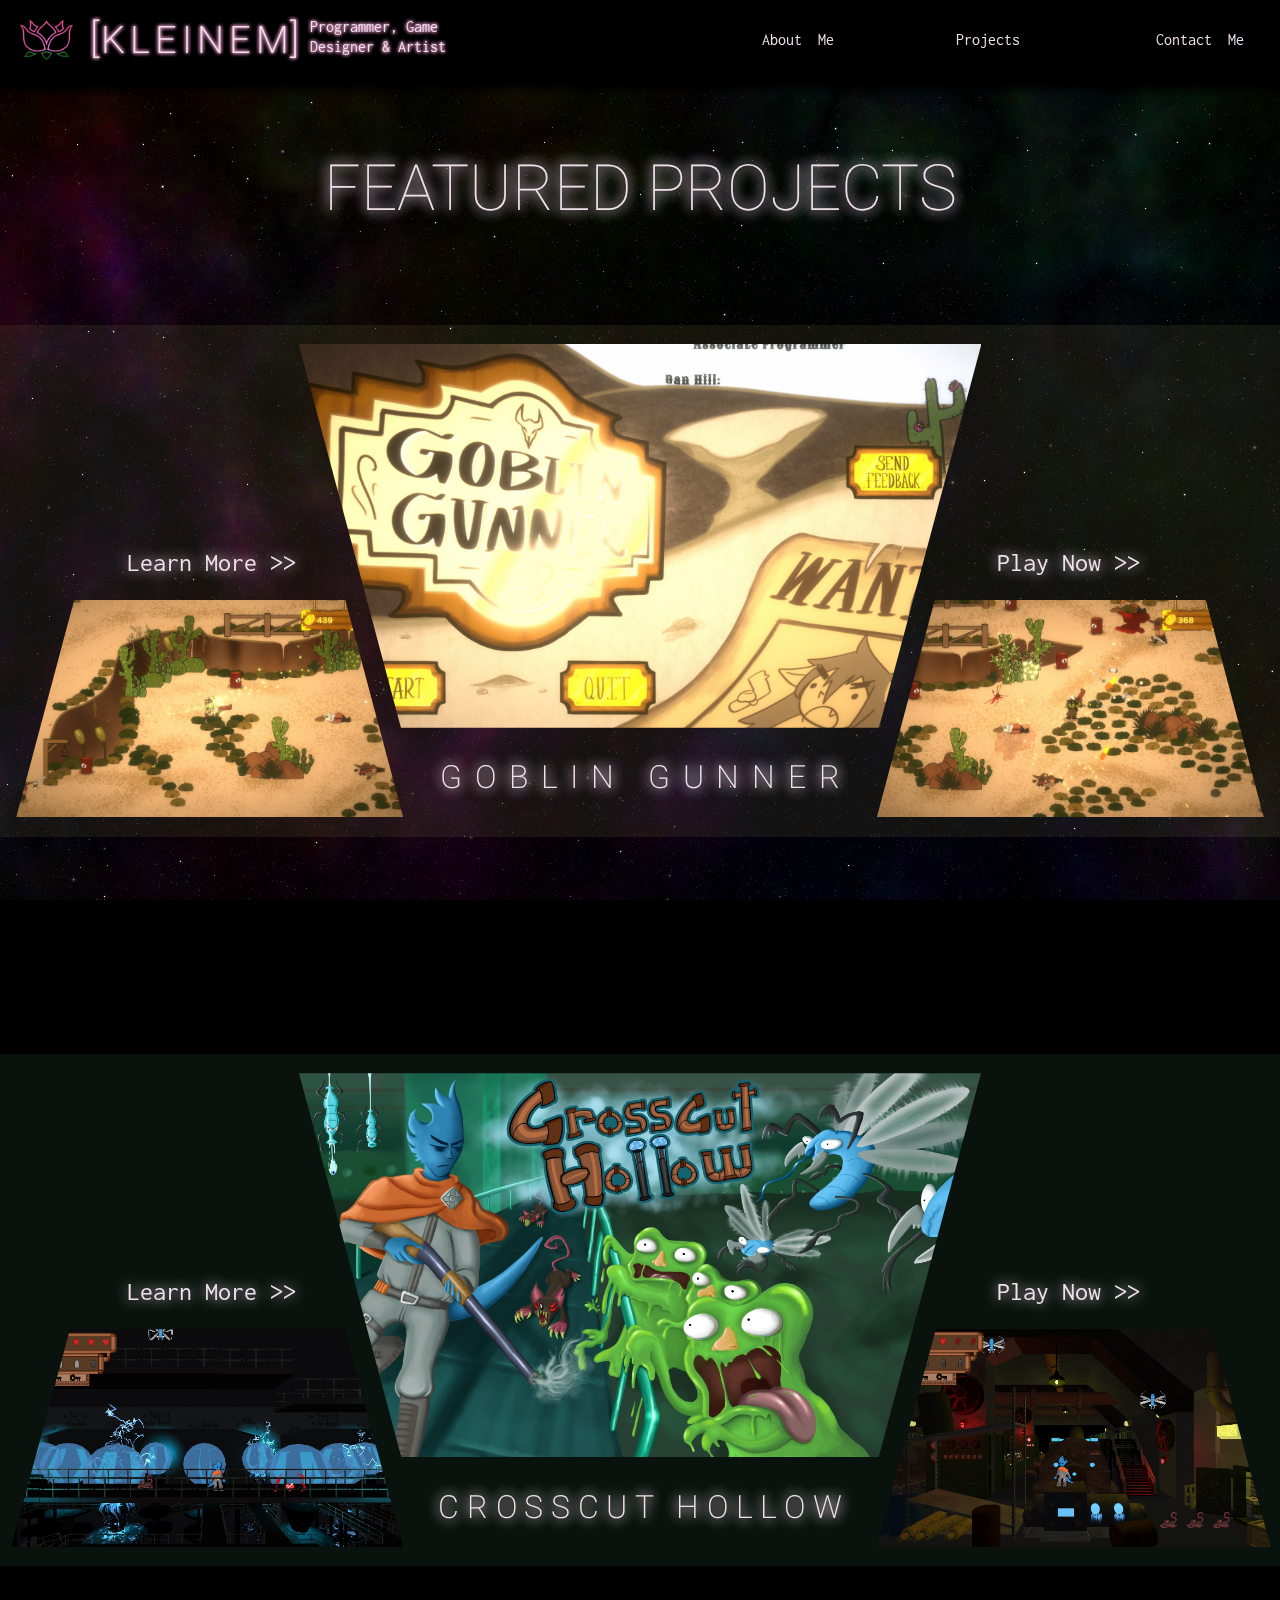
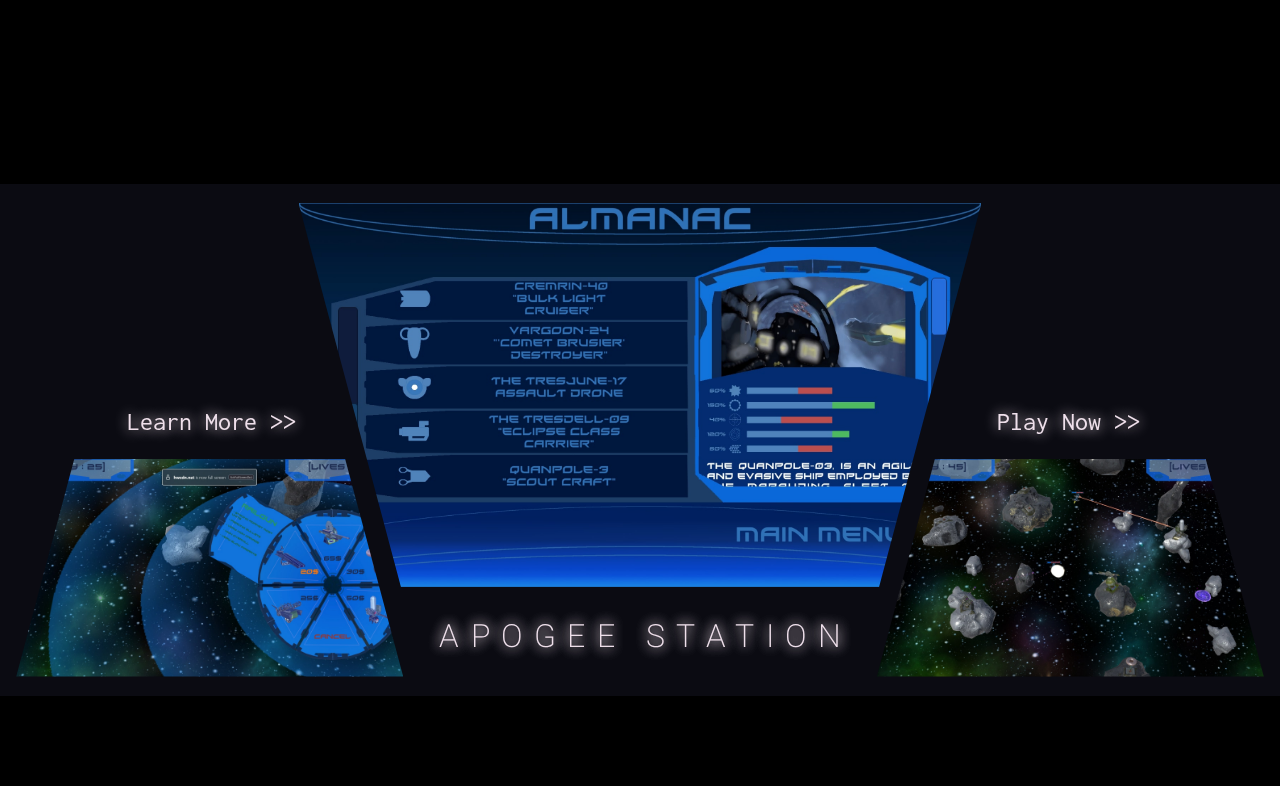
==== commit 3b75ac7b: "tons of updates and polishing" ====
--- a/index.html
+++ b/index.html
@@ -57,77 +57,78 @@
     <div id="container">
         <div id="content">
             <h1>FEATURED PROJECTS</h1>
-            <div style="height: 5vw;"></div>
-            <div class="feature" id="goblinFeature" style="position: relative;">
-
-                <div class="trimBottom display" style="height: 30vw; margin: auto;">
-                    <img src="assets/goblin/00.jpg" class="panel">
-                    <img src="assets/goblin/01.jpg" class="panel">
-                    <img src="assets/goblin/02.jpg" class="panel">
+            <div id="innerContent" style="position: relative;">
+                <div style="height: 5vw;"></div>
+                <div class="feature" id="goblinFeature" style="position: relative;">
+    
+                    <div class="trimBottom display" style="height: 30vw; margin: auto;">
+                        <img src="assets/goblin/00.jpg" class="panel">
+                        <img src="assets/goblin/01.jpg" class="panel">
+                        <img src="assets/goblin/02.jpg" class="panel">
+                    </div>
+                    <div class="trimTop display" style="height: 17vw; margin: auto; position: absolute; top: 20vw; left: 63.5vw;">
+                        <img src="assets/goblin/08.jpg" class="panel">
+                        <img src="assets/goblin/07.jpg" class="panel">
+                        <img src="assets/goblin/06.jpg" class="panel">
+                    </div>
+                    <div class="trimTop display" style="height: 17vw; margin: auto; position: absolute; top: 20vw; right: 63.5vw;">
+                        <img src="assets/goblin/05.jpg" class="panel">
+                        <img src="assets/goblin/04.jpg" class="panel">
+                        <img src="assets/goblin/03.jpg" class="panel">
+                    </div>
+                    <a href="https://kleinem.itch.io/goblin-gunner"><h3 style="position: absolute; top: 12vw; right: 1vw;">Play Now >></h3></a>
+                    <h2 style="letter-spacing: 1vw; left: 0.5vw;">GOBLIN GUNNER</h2>
+                    <a onclick="goto('goblin.html')" href="javascript:void(0)"><h3 style="position: absolute; top: 12vw; left: 1vw;">Learn More >></h3></a>
+                    <div class="backgroundBanner" style="background-color: rgba(255, 255, 150, 0.07);"></div>
+    
                 </div>
-                <div class="trimTop display" style="height: 17vw; margin: auto; position: absolute; top: 20vw; left: 63.5vw;">
-                    <img src="assets/goblin/08.jpg" class="panel">
-                    <img src="assets/goblin/07.jpg" class="panel">
-                    <img src="assets/goblin/06.jpg" class="panel">
+                <div style="height: 20vw;"></div>
+                <div class="feature" id="crosscutFeature" style="position: relative;">
+    
+                    <div class="trimBottom display" style="height: 30vw; top: 7vw; margin: auto;">
+                        <img src="assets/crosscut/00.jpg" class="panel">
+                        <img src="assets/crosscut/01.jpg" class="panel">
+                        <img src="assets/crosscut/02.jpg" class="panel">
+                    </div>
+                    <div class="trimTop display" style="height: 17vw; margin: auto; position: absolute; top: 20vw; left: 63.5vw;">
+                        <img src="assets/crosscut/03.jpg" class="panel">
+                        <img src="assets/crosscut/07.jpg" class="panel">
+                        <img src="assets/crosscut/06.jpg" class="panel">
+                    </div>
+                    <div class="trimTop display" style="height: 17vw; margin: auto; position: absolute; top: 20vw; right: 63.5vw;">
+                        <img src="assets/crosscut/05.jpg" class="panel">
+                        <img src="assets/crosscut/04.jpg" class="panel">
+                        <img src="assets/crosscut/03.jpg" class="panel">
+                    </div>
+                    <a href="https://matthewlyons.itch.io/crosscut-hollow"><h3 style="position: absolute; top: 12vw; right: 1vw;">Play Now >></h3></a>
+                    <h2 style="letter-spacing: 0.6vw; left: 0.3vw;">CROSSCUT HOLLOW</h2>
+                    <a onclick="goto('crosscut.html')" href="javascript:void(0)"><h3 style="position: absolute; top: 12vw; left: 1vw;">Learn More >></h3></a>
+                    <div class="backgroundBanner" style="background-color: rgba(130, 255, 168, 0.07);"></div>
+    
                 </div>
-                <div class="trimTop display" style="height: 17vw; margin: auto; position: absolute; top: 20vw; right: 63.5vw;">
-                    <img src="assets/goblin/05.jpg" class="panel">
-                    <img src="assets/goblin/04.jpg" class="panel">
-                    <img src="assets/goblin/03.jpg" class="panel">
+                <div style="height: 20vw;"></div>
+                <div class="feature" id="heximusFeature" style="position: relative; margin-bottom: 5vw;">
+    
+                    <div class="trimBottom display" style="height: 30vw; margin: auto;">
+                        <img src="assets/apogee/00.jpg" class="panel">
+                        <img src="assets/apogee/01.jpg" class="panel">
+                        <img src="assets/apogee/02.jpg" class="panel">
+                    </div>
+                    <div class="trimTop display" style="height: 17vw; margin: auto; position: absolute; top: 20vw; left: 63.5vw;">
+                        <img src="assets/apogee/08.jpg" class="panel">
+                        <img src="assets/apogee/07.jpg" class="panel">
+                        <img src="assets/apogee/06.jpg" class="panel">
+                    </div>
+                    <div class="trimTop display" style="height: 17vw; margin: auto; position: absolute; top: 20vw; right: 63.5vw;">
+                        <img src="assets/apogee/05.jpg" class="panel">
+                        <img src="assets/apogee/04.jpg" class="panel">
+                        <img src="assets/apogee/03.jpg" class="panel">
+                    </div>
+                    <a href="https://kevin-ward.itch.io/apogee-station"><h3 style="position: absolute; top: 12vw; right: 1vw;">Play Now >></h3></a>
+                    <h2 style="letter-spacing: 0.9vw; left: 0.45vw;">APOGEE STATION</h2>
+                    <a onclick="goto('apogee.html')" href="javascript:void(0)"><h3 style="position: absolute; top: 12vw; left: 1vw;">Learn More >></h3></a>
+                    <div class="backgroundBanner" style="background-color: rgba(157, 156, 255, 0.07);"></div>
                 </div>
-                <a href="https://kleinem.itch.io/goblin-gunner"><h3 style="position: absolute; top: 12vw; right: 1vw;">Play Now >></h3></a>
-                <h2 style="letter-spacing: 1vw; left: 0.5vw;">GOBLIN GUNNER</h2>
-                <a onclick="goto('goblin.html')" href="javascript:void(0)"><h3 style="position: absolute; top: 12vw; left: 1vw;">Learn More >></h3></a>
-                <div class="backgroundBanner" style="background-color: rgba(255, 255, 150, 0.07);"></div>
-
-            </div>
-            <div style="height: 20vw;"></div>
-            <div class="feature" id="crosscutFeature" style="position: relative;">
-
-                <div class="trimBottom display" style="height: 30vw; top: 7vw; margin: auto;">
-                    <img src="assets/crosscut/00.jpg" class="panel">
-                    <img src="assets/crosscut/01.jpg" class="panel">
-                    <img src="assets/crosscut/02.jpg" class="panel">
-                </div>
-                <div class="trimTop display" style="height: 17vw; margin: auto; position: absolute; top: 20vw; left: 63.5vw;">
-                    <img src="assets/crosscut/03.jpg" class="panel">
-                    <img src="assets/crosscut/07.jpg" class="panel">
-                    <img src="assets/crosscut/06.jpg" class="panel">
-                </div>
-                <div class="trimTop display" style="height: 17vw; margin: auto; position: absolute; top: 20vw; right: 63.5vw;">
-                    <img src="assets/crosscut/05.jpg" class="panel">
-                    <img src="assets/crosscut/04.jpg" class="panel">
-                    <img src="assets/crosscut/03.jpg" class="panel">
-                </div>
-                <a href="https://matthewlyons.itch.io/crosscut-hollow"><h3 style="position: absolute; top: 12vw; right: 1vw;">Play Now >></h3></a>
-                <h2 style="letter-spacing: 0.6vw; left: 0.3vw;">CROSSCUT HOLLOW</h2>
-                <a onclick="goto('crosscut.html')" href="javascript:void(0)"><h3 style="position: absolute; top: 12vw; left: 1vw;">Learn More >></h3></a>
-                <div class="backgroundBanner" style="background-color: rgba(130, 255, 168, 0.07);"></div>
-
-            </div>
-            <div style="height: 20vw;"></div>
-            <div class="feature" id="heximusFeature" style="position: relative; margin-bottom: 5vw;">
-
-                <div class="trimBottom display" style="height: 30vw; margin: auto;">
-                    <img src="assets/apogee/00.jpg" class="panel">
-                    <img src="assets/apogee/01.jpg" class="panel">
-                    <img src="assets/apogee/02.jpg" class="panel">
-                </div>
-                <div class="trimTop display" style="height: 17vw; margin: auto; position: absolute; top: 20vw; left: 63.5vw;">
-                    <img src="assets/apogee/08.jpg" class="panel">
-                    <img src="assets/apogee/07.jpg" class="panel">
-                    <img src="assets/apogee/06.jpg" class="panel">
-                </div>
-                <div class="trimTop display" style="height: 17vw; margin: auto; position: absolute; top: 20vw; right: 63.5vw;">
-                    <img src="assets/apogee/05.jpg" class="panel">
-                    <img src="assets/apogee/04.jpg" class="panel">
-                    <img src="assets/apogee/03.jpg" class="panel">
-                </div>
-                <a href="https://kevin-ward.itch.io/apogee-station"><h3 style="position: absolute; top: 12vw; right: 1vw;">Play Now >></h3></a>
-                <h2 style="letter-spacing: 0.9vw; left: 0.45vw;">APOGEE STATION</h2>
-                <a onclick="goto('apogee.html')" href="javascript:void(0)"><h3 style="position: absolute; top: 12vw; left: 1vw;">Learn More >></h3></a>
-                <div class="backgroundBanner" style="background-color: rgba(157, 156, 255, 0.07);"></div>
-
             </div>
         </div>
     </div>
--- a/index.css
+++ b/index.css
@@ -40,6 +40,11 @@
     font-size: 5vw;
     font-weight: 100;
     text-shadow: 0px 0px 1vw #efe0eb, 0px 0px 1vw #efe0eb;
+
+    animation-name: fadeIn;
+    animation-delay: 1.5s;
+    animation-duration: 1.5s;
+    animation-fill-mode: both;
 
 }
 
@@ -114,6 +119,14 @@
 
 }
 
+#innerContent {
+
+    animation-name: fadeIn;
+    animation-delay: 2s;
+    animation-duration: 1s;
+    animation-fill-mode: both;
+
+}
 #bgNebula {
 
     background-image: url("assets/common/background1.jpg");
@@ -319,3 +332,8 @@
     from {opacity: 100%;}
     to {opacity: 0%;}
 }
+@keyframes fadeIn {
+    from {opacity: 0%;}
+    to {opacity: 100%;}
+}
+
